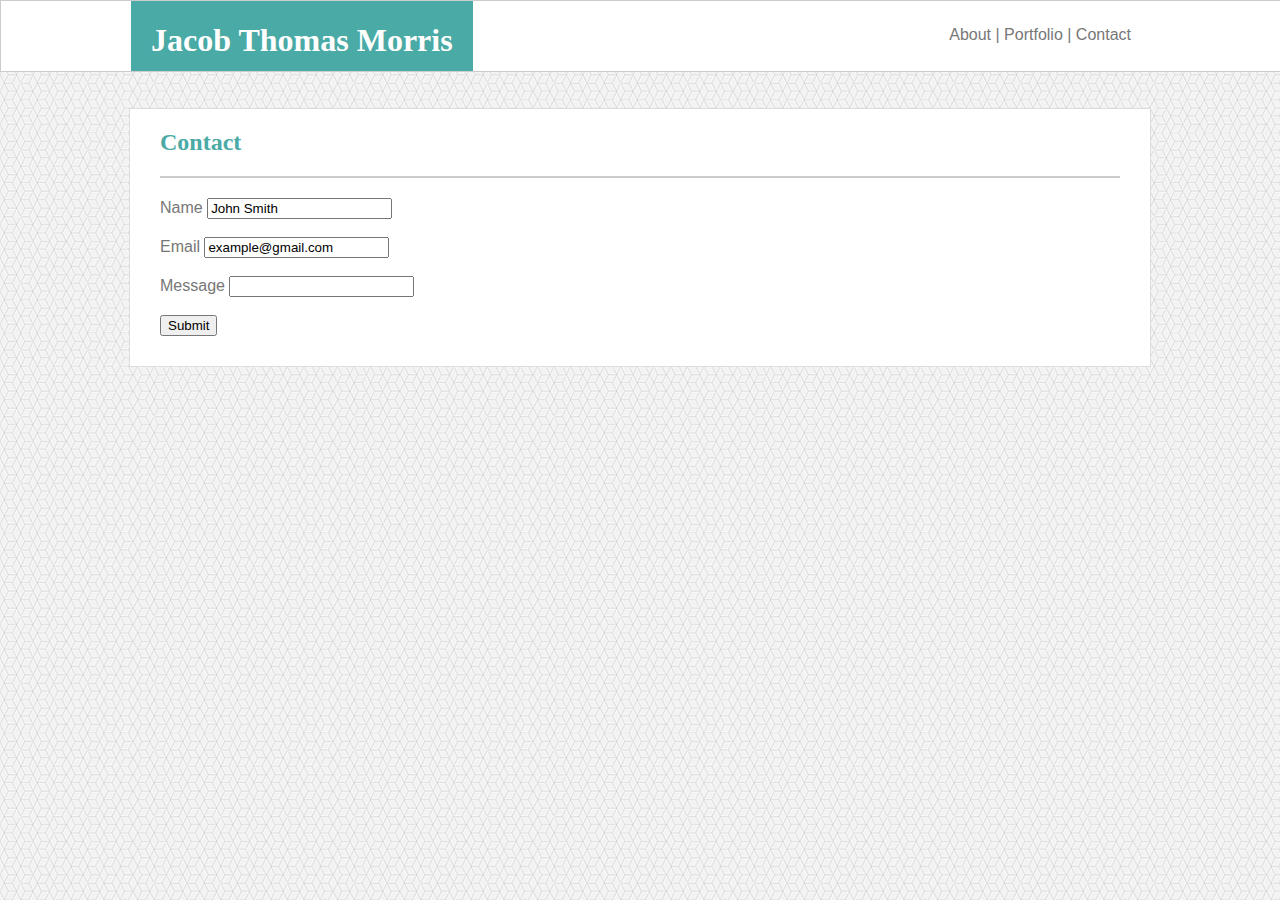
==== contact.html @ 926db6aa "first contact commit" ====
<!DOCTYPE html>
<html lang="en">

<head>
    <link rel="stylesheet" href="./assets/css/style.css">
    <meta charset="UTF-8">
    <meta name="viewport" content="width=device-width, initial-scale=1.0">
    <meta http-equiv="X-UA-Compatible" content="ie=edge">
    <title>Jacob Thomas Morris</title>
</head>

<body>
    <div id="navcan">
    <nav>
        <div id="n">
            <h1>Jacob Thomas Morris</h1>
            
        </div>
        <div id="right">About | Portfolio | Contact</div>
    </nav>
    </div>
    <br>
    <br>
    <div id="content">
        <h2>Contact</h2>
        Name
        <input type="textarea" value="John Smith"> 
        <br>
        <br>
        Email
        <input type="textarea" value="example@gmail.com"> 
        <br>
        <br>
        Message
        <input type="textarea" id="mes"> 
        <br>
        <br>
        <button>Submit</button>
        
          </div>

    </div>
    <footer></footer>

</body>

</html>
---- assets/css/style.css ----
body{
    color: #777777;
    font-family: 'Arial', 'Helvetica Neue', Helvetica, sans-serif;
    background-image: url(../images/qbkls.png);
    margin: 0;
    
    
}
nav{
    height: 100%;
    width: 1020PX;
    margin-left: auto;
    margin-right: auto;
    
}
h1{
    
   
    color: #fff;
    font-family: 'Georgia', Times, Times New Roman, serif;
    
}
h2{
    color:#4aaaa5;
    padding-bottom: 20px;
    border-bottom: 2px solid #cccccc;
    font-family: 'Georgia', Times, Times New Roman, serif;
   

}
footer{
    background-color: #666666;
}
#content{
    background-color: #fff;
    border: 1px solid #dddddd;
    width: 960px;
    margin-left: auto;
    margin-right: auto;
    padding-right: 30px;
    padding-left: 30px;
    padding-bottom: 30px;
}
#imag{
    background-image: url(../images/jacob.jpg);
    width: 400px;
    height: 200px;
    background-size: cover;
    background-position: center;
    float: left;
    margin-right: 30px;

}
#n{
    float: left;
    background-color:#4aaaa5;
    padding-right: 20px;
    padding-left: 20px;
    height: 100%;

}
#right{
    float:right;
    padding-right: 20px;
    padding-left: 20px;
    padding-top:25px;
}
#navcan{
    width:100%;
    background-color: #ffffff;
    border: 1px solid #cccccc;
    height: 70px;
    margin: 0;
    padding: 0;
}
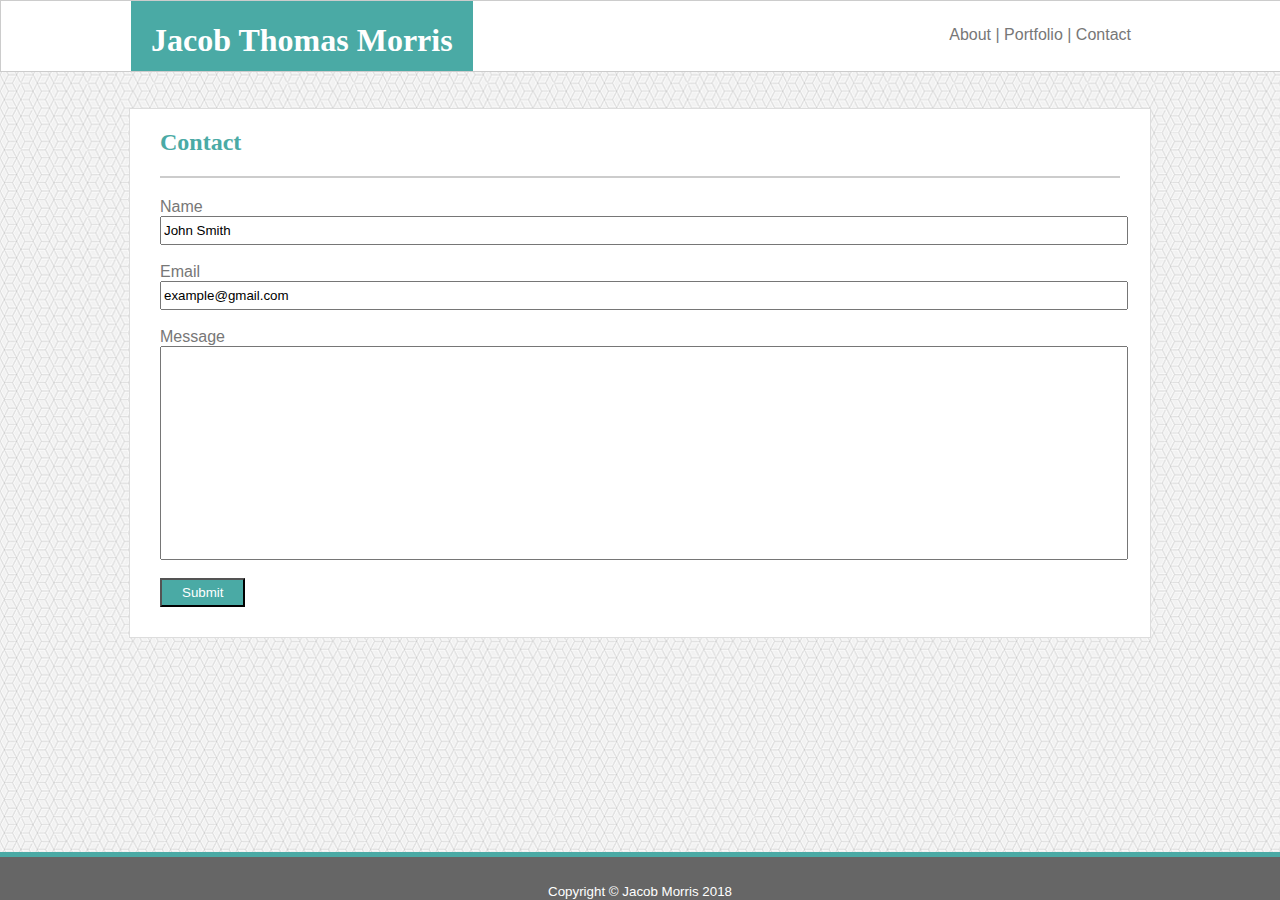
==== commit 61fa626e: "links and footer added" ====
--- a/contact.html
+++ b/contact.html
@@ -16,7 +16,7 @@
             <h1>Jacob Thomas Morris</h1>
             
         </div>
-        <div id="right">About | Portfolio | Contact</div>
+        <div id="right"><a href="./index.html">About</a> | <a href="./portfolio.html">Portfolio</a> | Contact</div>
     </nav>
     </div>
     <br>
@@ -40,7 +40,7 @@
           </div>
 
     </div>
-    <footer></footer>
+    <footer> <small>Copyright &copy; Jacob Morris 2018</small></footer>
 
 </body>
 
--- a/assets/css/style.css
+++ b/assets/css/style.css
@@ -5,6 +5,23 @@
     margin: 0;
     
     
+}
+a{
+    text-decoration: none;
+    color: #777777;
+}
+button{
+    padding-right: 20px;
+    padding-left: 20px;
+    padding-top: 5px;
+    padding-bottom: 5px;
+    background-color: #4aaaa5;
+    color: #fff;
+}
+input{
+    width: 100%;
+    padding-top: 5px;
+    padding-bottom: 5px;
 }
 nav{
     height: 100%;
@@ -30,11 +47,66 @@
 }
 footer{
     background-color: #666666;
+    color: #fff;
+    width: 100%;
+    text-align: center;
+    position: fixed;
+    bottom: 0;
+    padding-top: 25px;
+    border-top: 5px solid #4aaaa5;
+
+}
+.is{
+    height: 200px;
+    width: 250px;
+    margin: 20px;
+}
+.ban{
+    background-color: #4aaaa5;
+    position: relative;
+    top: 75%;
+    color: #fff;
+    padding: 10px;
+    text-align: center;
+
+}
+#one{
+    background-image: url(../images/portfolio-1.jpg);
+    background-size: cover;
+    background-position: center;
+    float: left;
+}
+#two{
+    background-image: url(../images/portfolio-2.jpg);
+    background-size: cover;
+    background-position: center;
+    float: left;
+}
+
+#three{
+    background-image: url(../images/portfolio-3.jpg);
+    background-size: cover;
+    background-position: center;
+    float: left;
+}
+#four{
+    background-image: url(../images/portfolio-4.jpg);
+    background-size: cover;
+    background-position: center;
+    float: left;
+}
+#five{
+    background-image: url(../images/portfolio-1.jpg);
+    background-size: cover;
+    background-position: center;
+    float: left;
 }
 #content{
     background-color: #fff;
     border: 1px solid #dddddd;
     width: 960px;
+    
+
     margin-left: auto;
     margin-right: auto;
     padding-right: 30px;
@@ -72,4 +144,7 @@
     height: 70px;
     margin: 0;
     padding: 0;
-}+}
+#mes{
+    height: 200px;
+}
